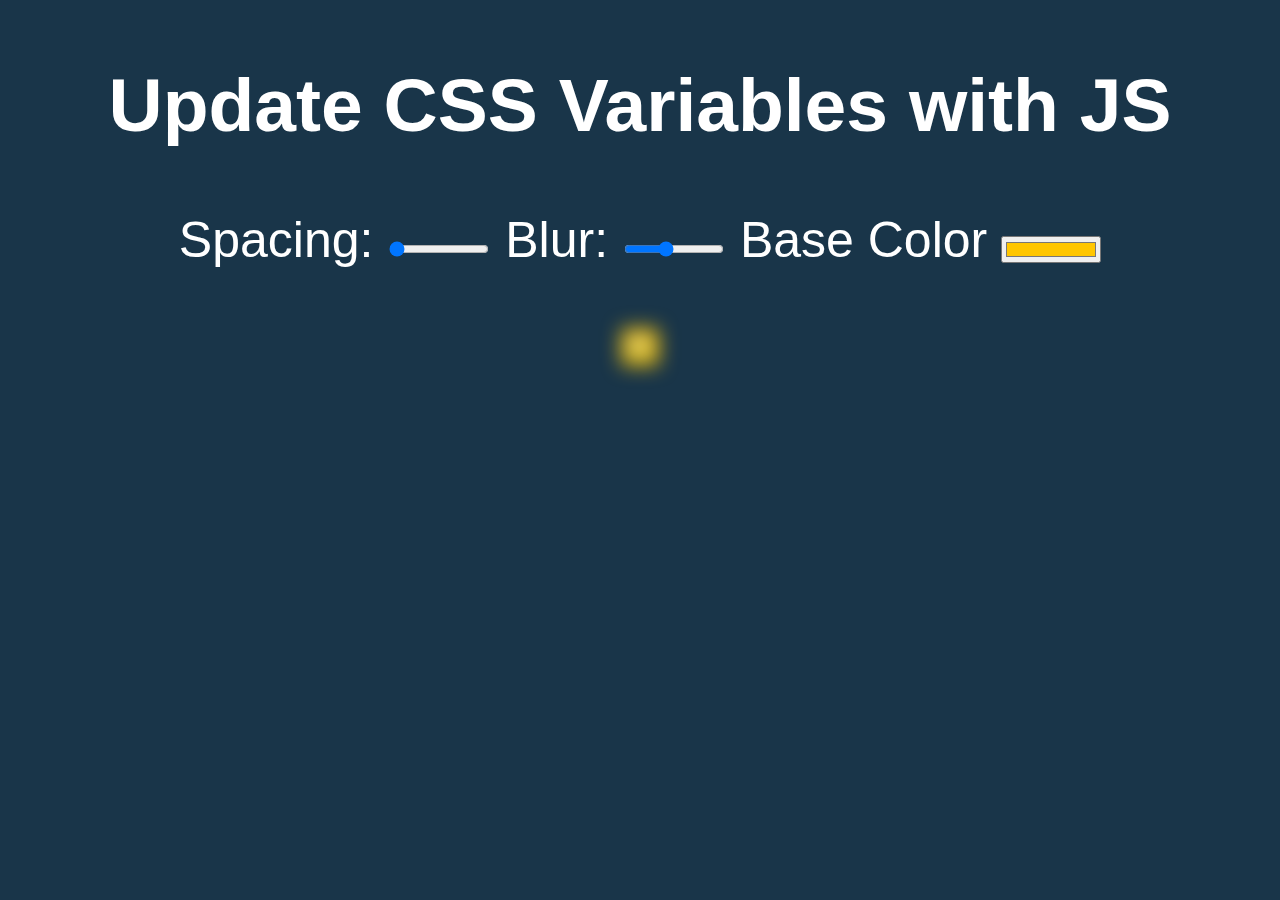
==== index.html @ c67a76bf "Rename CSS-Variable-Styling-Using-JS.html to index.html" ====
<!DOCTYPE html>
<html lang="en">
<head>
  <meta charset="UTF-8">
  <title>Scoped CSS Variables and JS</title>
</head>
<body>
  <h2>Update CSS Variables with <span class='hl'>JS</span></h2>

  <div class="controls">
    <label for="spacing">Spacing:</label>
    <input id="spacing" type="range" name="spacing" min="10" max="200" value="10" data-sizing="px">

    <label for="blur">Blur:</label>
    <input id="blur" type="range" name="blur" min="0" max="25" value="10" data-sizing="px">

    <label for="base">Base Color</label>
    <input id="base" type="color" name="base" value="#ffc600">
  </div>

  <img src="https://source.unsplash.com/7bwQXzbF6KE/800x500">

  <style>
      :root{
        --base: #ffc600;
        --spacing: 10px;
        --blur: 10px;
      }

       img {
        padding: var(--spacing);
        background: var(--base);
        filter: blur(var(--blur));
       }

       .h1 {
        color: var(--base);
       }
    /*
      misc styles, nothing to do with CSS variables
    */

    body {
      text-align: center;
      background: #193549;
      color: white;
      font-family: 'helvetica neue', sans-serif;
      font-weight: 100;
      font-size: 50px;
    }

    .controls {
      margin-bottom: 50px;
    }

    input {
      width: 100px;
    }
  </style>

  <script>
      const inputs = document.querySelectorAll('.controls input');
  
      function handleUpdate() {
        const suffix = this.dataset.sizing || " ";
        document.documentElement.style.setProperty(`--${this.name}`, this.value + suffix);
      }

      inputs.forEach(input => input.addEventListener('change', handleUpdate));
      inputs.forEach(input => input.addEventListener('mousemove', handleUpdate));
  </script> 


</body>
</html>
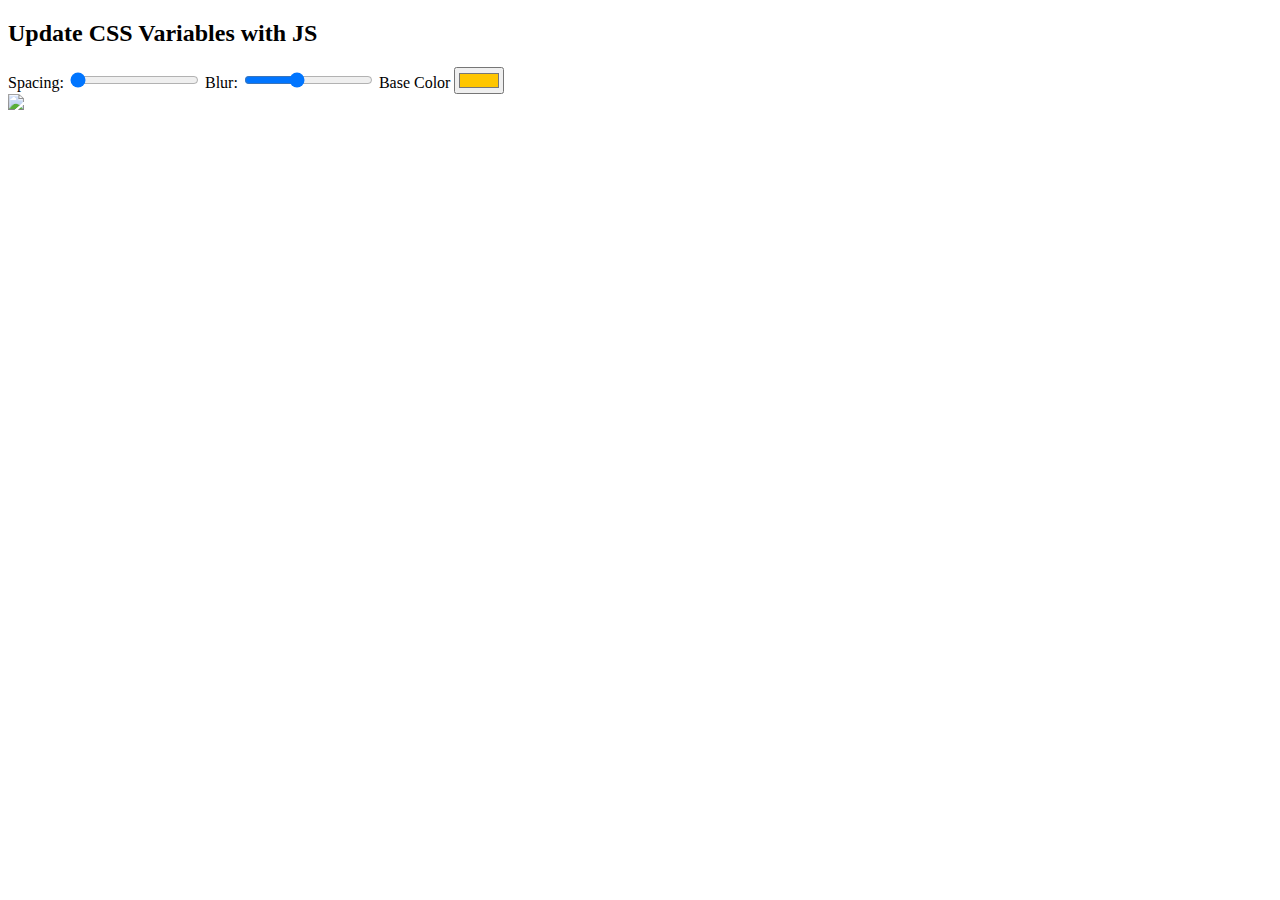
==== commit b869fcd9: "Update index.html" ====
--- a/index.html
+++ b/index.html
@@ -3,6 +3,7 @@
 <head>
   <meta charset="UTF-8">
   <title>Scoped CSS Variables and JS</title>
+  <link rel="stylesheet" href="resources/style.css">
 </head>
 <body>
   <h2>Update CSS Variables with <span class='hl'>JS</span></h2>
@@ -20,44 +21,7 @@
 
   <img src="https://source.unsplash.com/7bwQXzbF6KE/800x500">
 
-  <style>
-      :root{
-        --base: #ffc600;
-        --spacing: 10px;
-        --blur: 10px;
-      }
-
-       img {
-        padding: var(--spacing);
-        background: var(--base);
-        filter: blur(var(--blur));
-       }
-
-       .h1 {
-        color: var(--base);
-       }
-    /*
-      misc styles, nothing to do with CSS variables
-    */
-
-    body {
-      text-align: center;
-      background: #193549;
-      color: white;
-      font-family: 'helvetica neue', sans-serif;
-      font-weight: 100;
-      font-size: 50px;
-    }
-
-    .controls {
-      margin-bottom: 50px;
-    }
-
-    input {
-      width: 100px;
-    }
-  </style>
-
+ 
   <script>
       const inputs = document.querySelectorAll('.controls input');
   
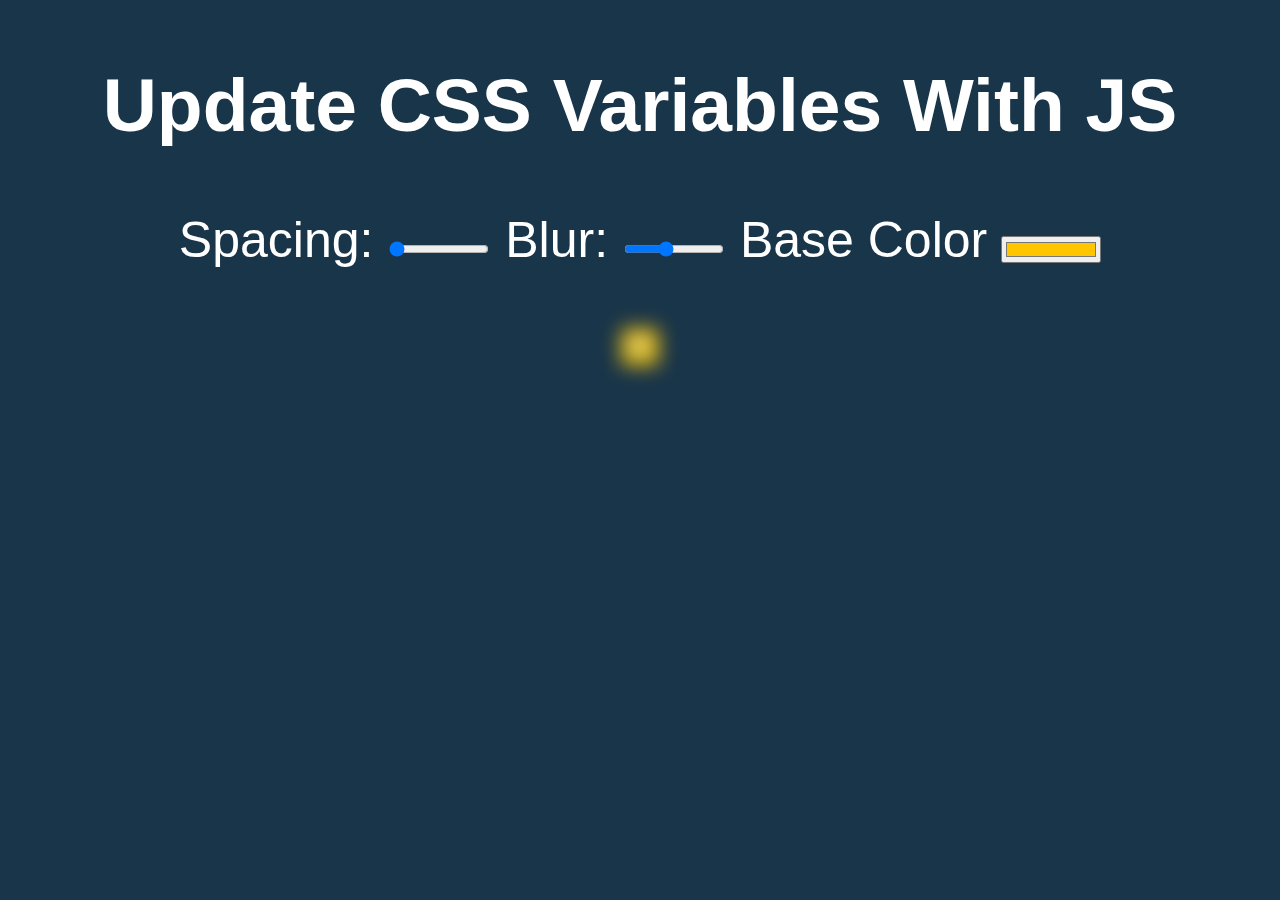
==== commit 65534642: "Update index.html" ====
--- a/index.html
+++ b/index.html
@@ -6,7 +6,7 @@
   <link rel="stylesheet" href="resources/style.css">
 </head>
 <body>
-  <h2>Update CSS Variables with <span class='hl'>JS</span></h2>
+  <h2>Update CSS Variables With <span class='hl'>JS</span></h2>
 
   <div class="controls">
     <label for="spacing">Spacing:</label>
@@ -22,17 +22,7 @@
   <img src="https://source.unsplash.com/7bwQXzbF6KE/800x500">
 
  
-  <script>
-      const inputs = document.querySelectorAll('.controls input');
-  
-      function handleUpdate() {
-        const suffix = this.dataset.sizing || " ";
-        document.documentElement.style.setProperty(`--${this.name}`, this.value + suffix);
-      }
-
-      inputs.forEach(input => input.addEventListener('change', handleUpdate));
-      inputs.forEach(input => input.addEventListener('mousemove', handleUpdate));
-  </script> 
+  <script src="resources/script.js"></script>
 
 
 </body>
--- a/resources/style.css
+++ b/resources/style.css
@@ -0,0 +1,35 @@
+:root{
+    --base: #ffc600;
+    --spacing: 10px;
+    --blur: 10px;
+  }
+
+   img {
+    padding: var(--spacing);
+    background: var(--base);
+    filter: blur(var(--blur));
+   }
+
+   .h1 {
+    color: var(--base);
+   }
+/*
+  misc styles, nothing to do with CSS variables
+*/
+
+body {
+  text-align: center;
+  background: #193549;
+  color: white;
+  font-family: 'helvetica neue', sans-serif;
+  font-weight: 100;
+  font-size: 50px;
+}
+
+.controls {
+  margin-bottom: 50px;
+}
+
+input {
+  width: 100px;
+}